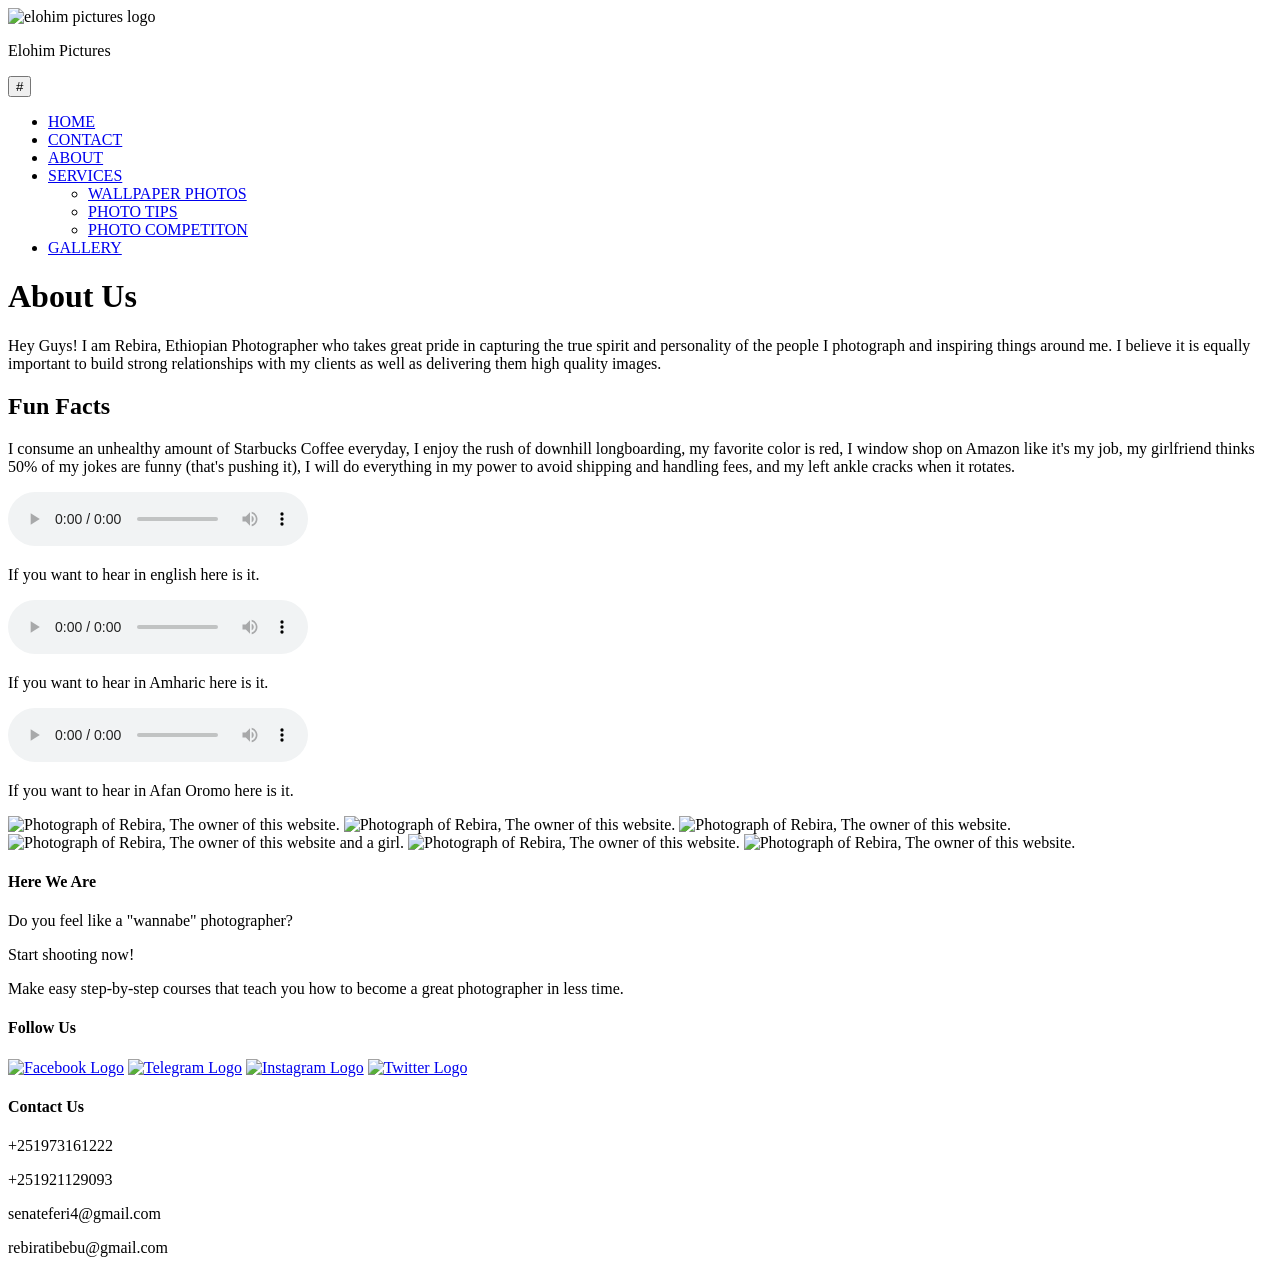
==== aboutFinal.html @ 7b3061ee "Add files via upload" ====
<!DOCTYPE html>
<html lang="en">
<head>
    <meta charset="UTF-8">
    <meta http-equiv="X-UA-Compatible" content="IE=edge">
    <meta name="viewport" content="width=device-width, initial-scale=1.0">
    <link rel="stylesheet" href="styleabout.css">
    <title>Elohim Pictures</title>
</head>
<body>
    <div id="container">
        <div id="main">
            <header class="header">
                <div class="container">
                    <div class="row align-items-center justify-content-between">
                        <div class="logo">
                            <img src="images/camera.png" alt="elohim pictures logo">
                           <p>Elohim Pictures</p>
                        </div>
                        <button type="button" class="nav-toggler">
                           <span id="span">#</span>
                        </button>
                        <nav class="nav">
                            <ul class="menu">
                                <li class="menu-item"><a class="active" href="index.html">HOME</a></li>
                                <li class="menu-item"><a href="contactFinal.html">CONTACT</a></li>
                                <li class="menu-item"><a href="aboutFinal.html">ABOUT</a></li>
                                <li class="menu-item" id="dropdown" ><a href="#">SERVICES</a>
                                    <ul class="sub-menu">
                                        <li class="menu-item"><a href="wallpaperPhotosFinal.html">WALLPAPER PHOTOS</a></li>
                                        <li class="menu-item"><a href="photoTipsFinal.html">PHOTO TIPS</a></li>
                                        <li class="menu-item"><a href="photoCompetitionFinal.html">PHOTO COMPETITON</a></li>
                                    </ul>
                                </li>
                                <li class="menu-item"><a href="galleryFinal.html">GALLERY</a></li>
                            </ul>
                        </nav>
                    </div>
                </div>
             </header>

             <h1 id="header">About Us</h1>
    <div class="section1">
        <div id="box1" class="box-section1">
            <p class="para-1">Hey Guys! I am Rebira, Ethiopian Photographer who takes great pride in capturing 
            the true spirit and personality of the people I photograph and inspiring things around me. 
            I believe it is equally important to build strong relationships with my clients as well 
            as delivering them high quality images. </p>
        </div>
        <div class="box-section1">
            <h2>Fun Facts</h2>
            <p class="para-2">I consume an unhealthy amount of Starbucks Coffee everyday, I enjoy the rush of downhill 
                longboarding, my favorite color is red, I window shop on Amazon like it's my job, my girlfriend 
                thinks 50% of my jokes are funny (that's pushing it), I will do everything in my power to avoid 
                shipping and handling fees, and my left ankle cracks when it rotates.</p>
        </div>

    </div>

    <div class="contain">
        <div class="section2">
            <div id="audio" class="box-section2">
                <div class="auds">
                    <audio controls>
                        <source src="audios/english.ogg" type="audio/ogg">
                    </audio>
                    <p>If you want to hear in english here is it.</p>
                </div>

                <div class="auds">
                    <audio controls>
                        <source src="audios/amharic.ogg" type="audio/ogg">
                    </audio>
                    <p>If you want to hear in Amharic here is it.</p>
                </div>
                <div class="auds">
                    <audio controls>
                        <source src="audios/oromifa.ogg" type="audio/ogg">
                    </audio>
                    <p>If you want to hear in Afan Oromo here is it.</p>

                </div>
                
            </div>
            <div class="box-section2">
                <img src="images/rebira1.jpg" alt="Photograph of Rebira, The owner of this website.">
                <img src="images/rebira2.jpg" alt="Photograph of Rebira, The owner of this website.">
                <img src="images/rebira3.jpg" alt="Photograph of Rebira, The owner of this website.">
            </div>
        </div>
        <div class="last">
            <img class="box-photo" src="images/about1.jpg" alt="Photograph of Rebira, The owner of this website and a girl.">
            <img class="box-photo" src="images/about2.jpg" alt="Photograph of Rebira, The owner of this website.">
            <img class="box-photo" src="images/about3.jpg" alt="Photograph of Rebira, The owner of this website.">
            
        </div>
    </div>


        </div>
    </div>
    <footer id="footer">
        <div class="containerFooter">
            <div class="rowFooter">
                <div class="footer-col">
                    <h4 class="here-we">Here We Are</h2>
                    <p class="comment">Do you feel like a "wannabe" photographer?</p>
                    <p class="comment">Start shooting now!</p>
                    <p class="comment">Make easy step-by-step courses that teach you how to become a great photographer in less time.</p>
                </div>
                <div class="footer-col">
                    <h4 class="follow-us">Follow Us</h2>
                    <a href="https://www.facebook.com/sena.teferi.73"><img id="facebook" src="images/facebook.png" alt="Facebook Logo"></a>
                    <a href="https://t.me/elohim_picture"><img id="telegram" src="images/telegram.png" alt="Telegram Logo"></a>
                    <a href="http://instagram.com/reb.ira?utm_source=qr"><img id="instagram" src="images/instagram.png" alt="Instagram Logo"></a>
                    <a href="http://tiktok.com/@jobinnn0"><img id="tiktok" src="images/tiktok.png" alt="Twitter Logo"></a>
                </div>
                <div class="footer-col">
                    <h4 class="contact-us">Contact Us</h2>
                    <p class="contact-option">+251973161222</p>
                    <p class="contact-option">+251921129093</p>
                    <p class="contact-option">senateferi4@gmail.com</p>
                    <p class="contact-option">rebiratibebu@gmail.com</p>
                </div>
            </div>
        </div>
    </footer>
    <script src="scriptabout.js"></script>
    
</body>
</html>
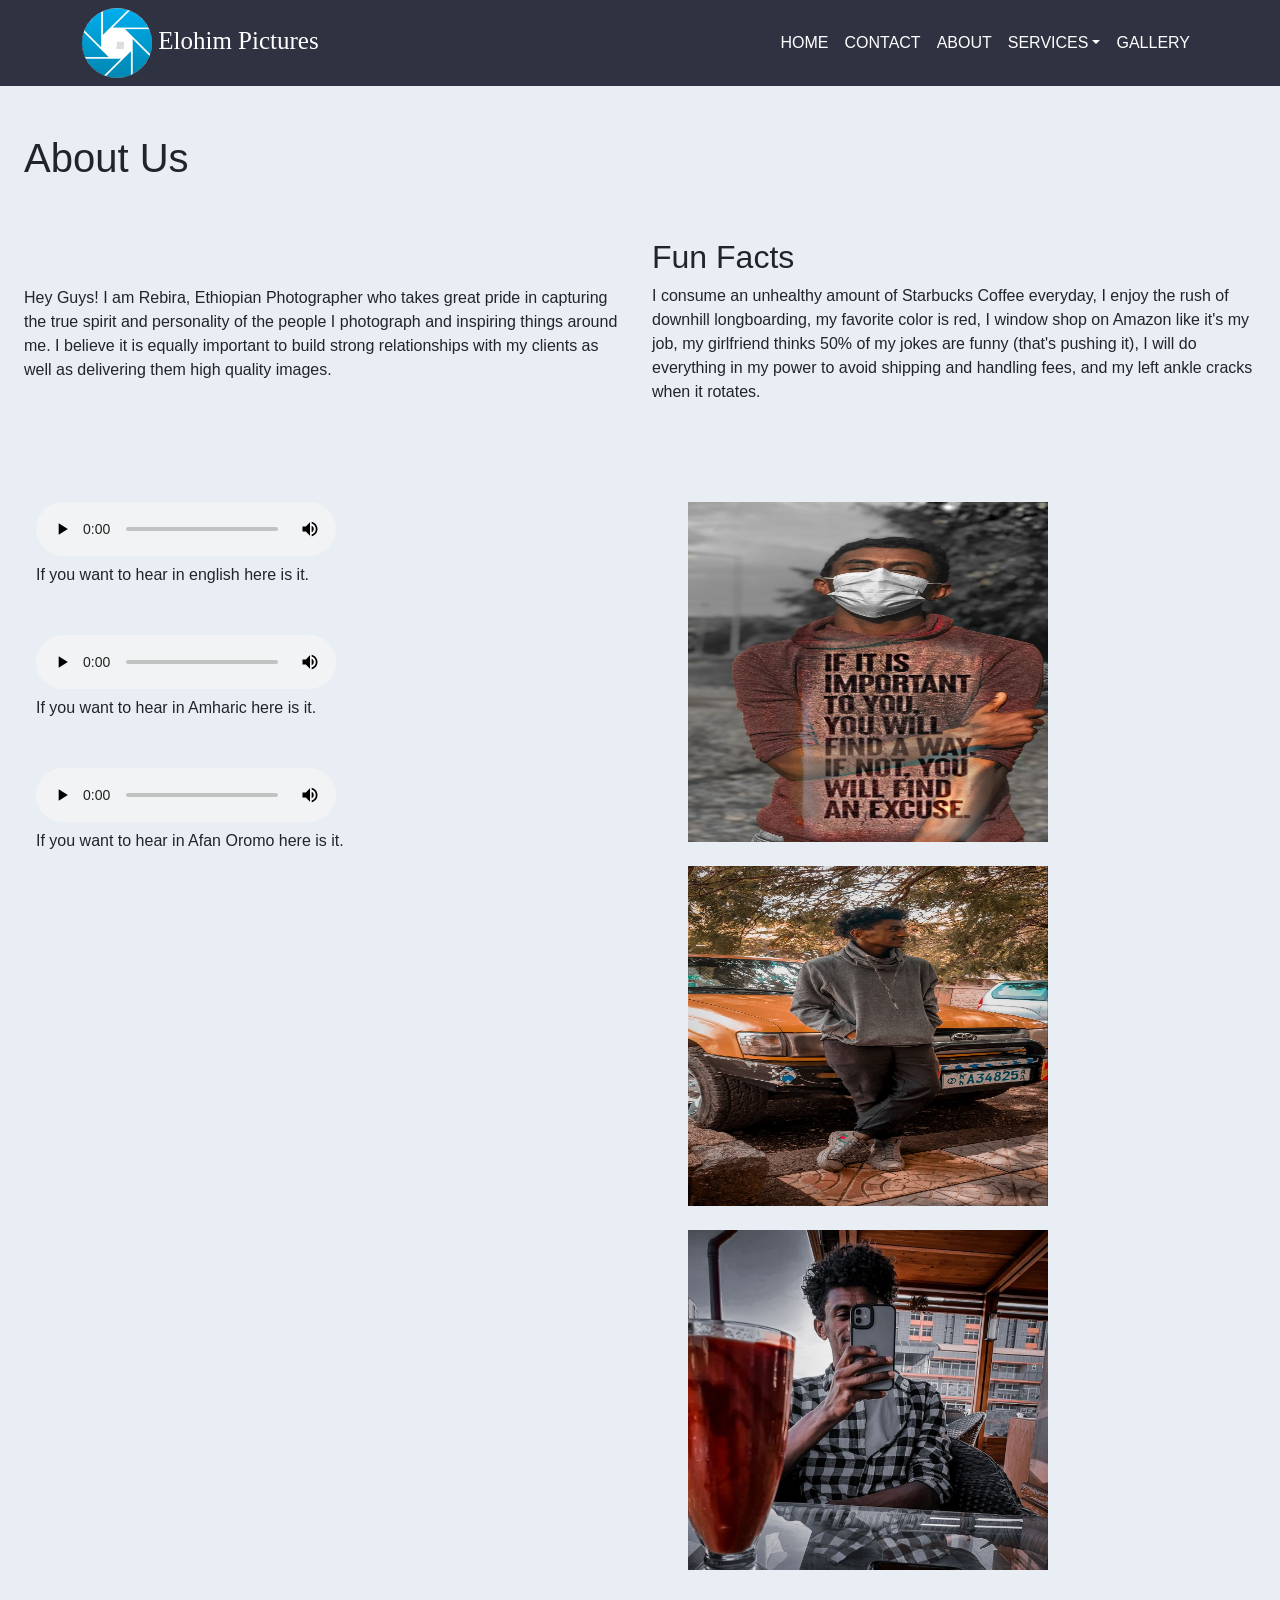
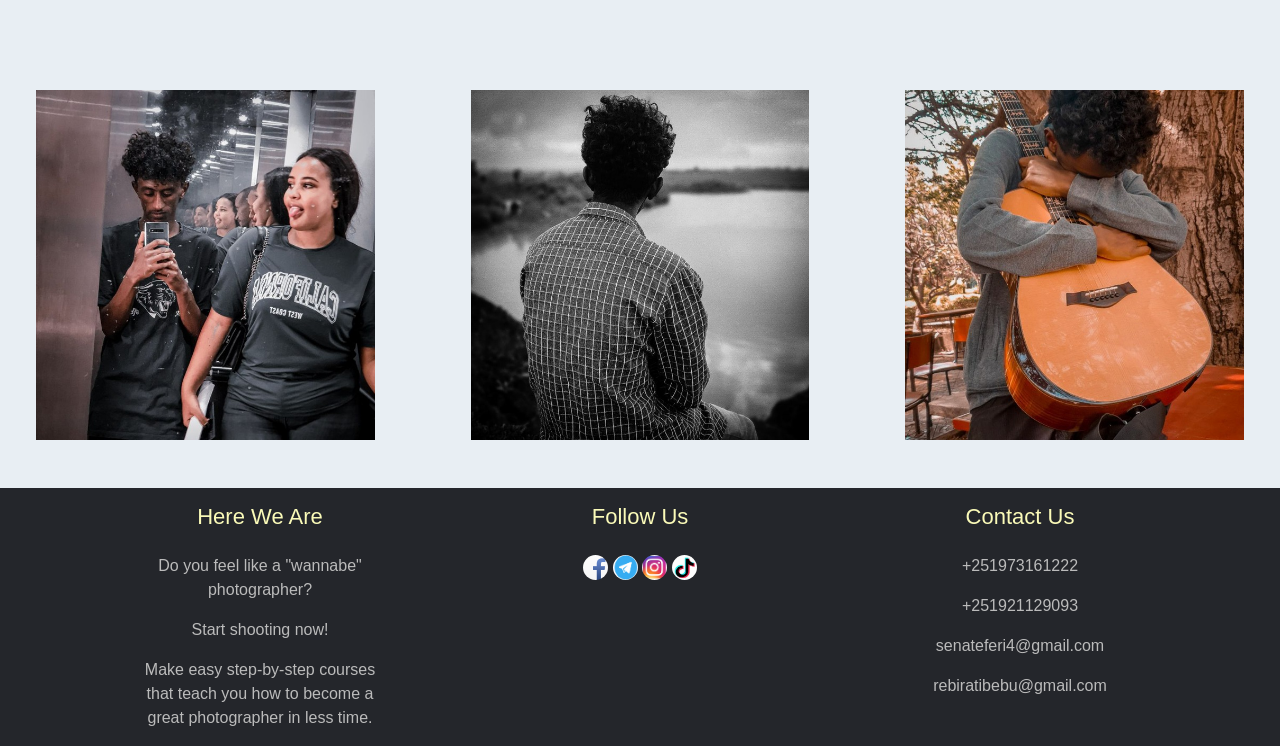
==== commit 19fdc9dd: "Add files via upload" ====
--- a/aboutFinal.html
+++ b/aboutFinal.html
@@ -4,128 +4,140 @@
     <meta charset="UTF-8">
     <meta http-equiv="X-UA-Compatible" content="IE=edge">
     <meta name="viewport" content="width=device-width, initial-scale=1.0">
+    <link href="https://cdn.jsdelivr.net/npm/bootstrap@5.3.0-alpha1/dist/css/bootstrap.min.css" rel="stylesheet" integrity="sha384-GLhlTQ8iRABdZLl6O3oVMWSktQOp6b7In1Zl3/Jr59b6EGGoI1aFkw7cmDA6j6gD" crossorigin="anonymous">
     <link rel="stylesheet" href="styleabout.css">
     <title>Elohim Pictures</title>
 </head>
-<body>
+<body overflow-x-hidden>
     <div id="container">
-        <div id="main">
+        <div overflow-x-hidden overflow-y-auto id="main">
             <header class="header">
-                <div class="container">
-                    <div class="row align-items-center justify-content-between">
+                <nav class="navbar navbar-expand-lg">
+                    <div class="container">
                         <div class="logo">
                             <img src="images/camera.png" alt="elohim pictures logo">
-                           <p>Elohim Pictures</p>
+                            Elohim Pictures
                         </div>
-                        <button type="button" class="nav-toggler">
-                           <span id="span">#</span>
+                        <button class="navbar-toggler" type="button" data-bs-toggle="collapse" data-bs-target="#navmenu">
+                            <span class="navbar-toggler-icon">.</span>
                         </button>
-                        <nav class="nav">
-                            <ul class="menu">
-                                <li class="menu-item"><a class="active" href="index.html">HOME</a></li>
-                                <li class="menu-item"><a href="contactFinal.html">CONTACT</a></li>
-                                <li class="menu-item"><a href="aboutFinal.html">ABOUT</a></li>
-                                <li class="menu-item" id="dropdown" ><a href="#">SERVICES</a>
-                                    <ul class="sub-menu">
-                                        <li class="menu-item"><a href="wallpaperPhotosFinal.html">WALLPAPER PHOTOS</a></li>
-                                        <li class="menu-item"><a href="photoTipsFinal.html">PHOTO TIPS</a></li>
-                                        <li class="menu-item"><a href="photoCompetitionFinal.html">PHOTO COMPETITON</a></li>
-                                    </ul>
-                                </li>
-                                <li class="menu-item"><a href="galleryFinal.html">GALLERY</a></li>
+                        <div class="collapse navbar-collapse" id="navmenu">
+                            <ul class="navbar-nav ms-auto">
+                                <li class="nav-item"><a class="nav-link" href="index.html">HOME</a></li>
+                                    <li class="nav-item"><a class="nav-link" href="contactFinal.html">CONTACT</a></li>
+                                    <li class="nav-item"><a class="nav-link" href="aboutFinal.html">ABOUT</a></li>
+                                    <li class="nav-item dropdown" id="dropdown" ><a class="nav-link dropdown-toggle" href="#" role="button" data-bs-toggle="dropdown" aria-expanded="false">SERVICES</a>
+                                        <ul class="dropdown-menu">
+                                            <li><a class="dropdown-item" href="wallpaperPhotosFinal.html">WALLPAPER PHOTOS</a></li>
+                                            <li><a class="dropdown-item" href="photoTipsFinal.html">PHOTO TIPS</a></li>
+                                            <li><a class="dropdown-item" href="photoCompetitionFinal.html">PHOTO COMPETITON</a></li>
+                                        </ul>
+                                    </li>
+                                    <li class="nav-item"><a class="nav-link" href="galleryFinal.html">GALLERY</a></li>
+    
                             </ul>
-                        </nav>
+                        </div>
                     </div>
-                </div>
-             </header>
+            
+                </nav>
+            </header>
 
-             <h1 id="header">About Us</h1>
-    <div class="section1">
-        <div id="box1" class="box-section1">
-            <p class="para-1">Hey Guys! I am Rebira, Ethiopian Photographer who takes great pride in capturing 
-            the true spirit and personality of the people I photograph and inspiring things around me. 
-            I believe it is equally important to build strong relationships with my clients as well 
-            as delivering them high quality images. </p>
-        </div>
-        <div class="box-section1">
-            <h2>Fun Facts</h2>
-            <p class="para-2">I consume an unhealthy amount of Starbucks Coffee everyday, I enjoy the rush of downhill 
-                longboarding, my favorite color is red, I window shop on Amazon like it's my job, my girlfriend 
-                thinks 50% of my jokes are funny (that's pushing it), I will do everything in my power to avoid 
-                shipping and handling fees, and my left ankle cracks when it rotates.</p>
-        </div>
-
-    </div>
-
-    <div class="contain">
-        <div class="section2">
-            <div id="audio" class="box-section2">
-                <div class="auds">
-                    <audio controls>
-                        <source src="audios/english.ogg" type="audio/ogg">
-                    </audio>
-                    <p>If you want to hear in english here is it.</p>
+            <h1 class="mt-4 p-4" id="header">About Us</h1>
+            <div class="row p-4">
+                <div class="col-lg-6 col-sm-12">
+                    <p class="text-align-justify mt-5 mb-5">Hey Guys! I am Rebira, Ethiopian Photographer who takes great pride in capturing 
+                        the true spirit and personality of the people I photograph and inspiring things around me. 
+                        I believe it is equally important to build strong relationships with my clients as well 
+                        as delivering them high quality images. </p>
                 </div>
 
-                <div class="auds">
-                    <audio controls>
-                        <source src="audios/amharic.ogg" type="audio/ogg">
-                    </audio>
-                    <p>If you want to hear in Amharic here is it.</p>
+                <div class="col-lg-6 col-sm-12">
+                    <h2>Fun Facts</h2>
+                    <p class="text-align-justify">I consume an unhealthy amount of Starbucks Coffee everyday, I enjoy the rush of downhill 
+                       longboarding, my favorite color is red, I window shop on Amazon like it's my job, my girlfriend 
+                       thinks 50% of my jokes are funny (that's pushing it), I will do everything in my power to avoid 
+                       shipping and handling fees, and my left ankle cracks when it rotates.</p>
                 </div>
-                <div class="auds">
-                    <audio controls>
-                        <source src="audios/oromifa.ogg" type="audio/ogg">
-                    </audio>
-                    <p>If you want to hear in Afan Oromo here is it.</p>
+            </div>
+
+            <div class="row">
+                <div class="col-lg-6 col-sm-12 p-5">
+                    <div class="auds mb-5">
+                        <audio controls>
+                            <source src="audios/english.ogg" type="audio/ogg">
+                        </audio>
+                        <p>If you want to hear in english here is it.</p>
+                    </div> 
+                    
+                    <div class="auds mb-5">
+                        <audio controls>
+                            <source src="audios/amharic.ogg" type="audio/ogg">
+                        </audio>
+                        <p>If you want to hear in Amharic here is it.</p>
+                    </div>
+
+                    <div class="auds mb-5">
+                        <audio controls>
+                             <source src="audios/oromifa.ogg" type="audio/ogg">
+                        </audio>
+                        <p>If you want to hear in Afan Oromo here is it.</p>
+                    </div>
 
                 </div>
-                
+
+                <div class="col-lg-6 col-sm-12 p-5">
+                    <img class="img-fluid mb-4" id="img1" src="images/rebira1.jpg" alt="Photograph of Rebira, The owner of this website.">
+                    <img class="img-fluid mb-4" id="img2" src="images/rebira2.jpg" alt="Photograph of Rebira, The owner of this website.">
+                    <img class="img-fluid mb-4" id="img3" src="images/rebira3.jpg" alt="Photograph of Rebira, The owner of this website.">
+                </div>
             </div>
-            <div class="box-section2">
-                <img src="images/rebira1.jpg" alt="Photograph of Rebira, The owner of this website.">
-                <img src="images/rebira2.jpg" alt="Photograph of Rebira, The owner of this website.">
-                <img src="images/rebira3.jpg" alt="Photograph of Rebira, The owner of this website.">
+
+            <div class="row">
+                <div class="col-lg-4 col-sm-12 p-5">
+                    <img class="img-fluid" id="img4" src="images/about1.jpg" alt="Photograph of Rebira, The owner of this website and a girl.">
+                </div>
+                <div class="col-lg-4 col-sm-12 p-5">
+                    <img class="img-fluid" id="img5" src="images/about2.jpg" alt="Photograph of Rebira, The owner of this website.">
+                </div>
+                <div class="col-lg-4 col-sm-12 p-5">
+                    <img class="img-fluid" id="img6" src="images/about3.jpg" alt="Photograph of Rebira, The owner of this website.">
+                </div>
             </div>
-        </div>
-        <div class="last">
-            <img class="box-photo" src="images/about1.jpg" alt="Photograph of Rebira, The owner of this website and a girl.">
-            <img class="box-photo" src="images/about2.jpg" alt="Photograph of Rebira, The owner of this website.">
-            <img class="box-photo" src="images/about3.jpg" alt="Photograph of Rebira, The owner of this website.">
-            
-        </div>
-    </div>
-
 
         </div>
     </div>
-    <footer id="footer">
-        <div class="containerFooter">
-            <div class="rowFooter">
-                <div class="footer-col">
-                    <h4 class="here-we">Here We Are</h2>
-                    <p class="comment">Do you feel like a "wannabe" photographer?</p>
-                    <p class="comment">Start shooting now!</p>
-                    <p class="comment">Make easy step-by-step courses that teach you how to become a great photographer in less time.</p>
+    
+    <footer pt-5 pb-4>
+        <div class="container text-center text-md-left">
+            <div class="row text-center text-md-left">
+                <div class="col-md-3 col-lg-3 col-xl-3 mx-auto mt-3">
+                    <h4 class="mb-4">Here We Are</h4>
+                        <p class="comment">Do you feel like a "wannabe" photographer?</p>
+                        <p class="comment">Start shooting now!</p>
+                        <p class="comment">Make easy step-by-step courses that teach you how to become a great photographer in less time.</p>
+                    
                 </div>
-                <div class="footer-col">
-                    <h4 class="follow-us">Follow Us</h2>
-                    <a href="https://www.facebook.com/sena.teferi.73"><img id="facebook" src="images/facebook.png" alt="Facebook Logo"></a>
-                    <a href="https://t.me/elohim_picture"><img id="telegram" src="images/telegram.png" alt="Telegram Logo"></a>
-                    <a href="http://instagram.com/reb.ira?utm_source=qr"><img id="instagram" src="images/instagram.png" alt="Instagram Logo"></a>
-                    <a href="http://tiktok.com/@jobinnn0"><img id="tiktok" src="images/tiktok.png" alt="Twitter Logo"></a>
+                <div class="col-md-3 col-lg-3 col-xl-3 mx-auto mt-3">
+                    <h4 class="mb-4">Follow Us</h4>
+                        <a href="https://www.facebook.com/sena.teferi.73"><img id="facebook" src="images/facebook.png" alt="Facebook Logo"></a>
+                        <a href="https://t.me/elohim_picture"><img id="telegram" src="images/telegram.png" alt="Telegram Logo"></a>
+                        <a href="http://instagram.com/reb.ira?utm_source=qr"><img id="instagram" src="images/instagram.png" alt="Instagram Logo"></a>
+                        <a href="http://tiktok.com/@jobinnn0"><img id="tiktok" src="images/tiktok.png" alt="Twitter Logo"></a>
+    
                 </div>
-                <div class="footer-col">
-                    <h4 class="contact-us">Contact Us</h2>
-                    <p class="contact-option">+251973161222</p>
-                    <p class="contact-option">+251921129093</p>
-                    <p class="contact-option">senateferi4@gmail.com</p>
-                    <p class="contact-option">rebiratibebu@gmail.com</p>
+                <div class="col-md-3 col-lg-3 col-xl-3 mx-auto mt-3">
+                    <h4 class="mb-4">Contact Us</h4>
+                        <p class="contact-option">+251973161222</p>
+                        <p class="contact-option">+251921129093</p>
+                        <p class="contact-option">senateferi4@gmail.com</p>
+                        <p class="contact-option">rebiratibebu@gmail.com</p>
+    
                 </div>
             </div>
+    
         </div>
-    </footer>
-    <script src="scriptabout.js"></script>
+       </footer>
     
+    <script src="https://cdn.jsdelivr.net/npm/bootstrap@5.3.0-alpha1/dist/js/bootstrap.bundle.min.js" integrity="sha384-w76AqPfDkMBDXo30jS1Sgez6pr3x5MlQ1ZAGC+nuZB+EYdgRZgiwxhTBTkF7CXvN" crossorigin="anonymous"></script> 
 </body>
 </html>
--- a/styleabout.css
+++ b/styleabout.css
@@ -0,0 +1,78 @@
+:root{
+  --color-1: #2f3240;
+}
+body{
+  font-family: sans-serif;
+  background-color: #e8eef3;
+  overflow-x: hidden;  
+}
+span{
+  color: white;
+}
+
+/* Header */
+.header{
+  background-color: var(--color-1);
+}
+
+.header .logo img{
+  width: 70px;
+  height: 70px;
+  border-radius: 50%;
+}
+.logo{
+    font-size: 25px;
+    color: #ffffff;
+    font-family: 'Times New Roman', Times, serif; 
+}
+
+.navbar-toggler{
+  background-color: #ffffff;
+}
+.dropdown-menu{
+  background-color: var(--color-1);
+}
+.collapse ul li a{
+  color: #ffffff;
+}
+.collapse ul li a:hover{
+  color: #f3a93d;
+}
+.collapse ul li ul li a:hover{
+  background-color: #f3f3f3;
+}
+/* Body */
+#img1, #img2, #img3{
+  height: 340px;
+  width: 360px;
+}
+#img4, #img5, #img6{
+  height: 350px;
+  width: 450px;
+}
+
+
+/* Footer */
+footer .col-md-3 a img{
+  height: 25px;
+  width: 25px;
+  line-height: 40px;
+  border-radius: 50%;
+  transition: all 0.5s ease;
+}
+footer .col-md-3 a img:hover{
+  padding-bottom: 6px;
+}
+footer{
+  background-color: #24262b;
+}
+footer .col-md-3 h4{
+  font-size: 22px;
+  color: rgb(250, 250, 184);
+  font-weight: 500; 
+}
+footer .col-md-3 p{
+  font-size: 16px;
+  font-weight: 300;
+  color: #bbbbbb;  
+}
